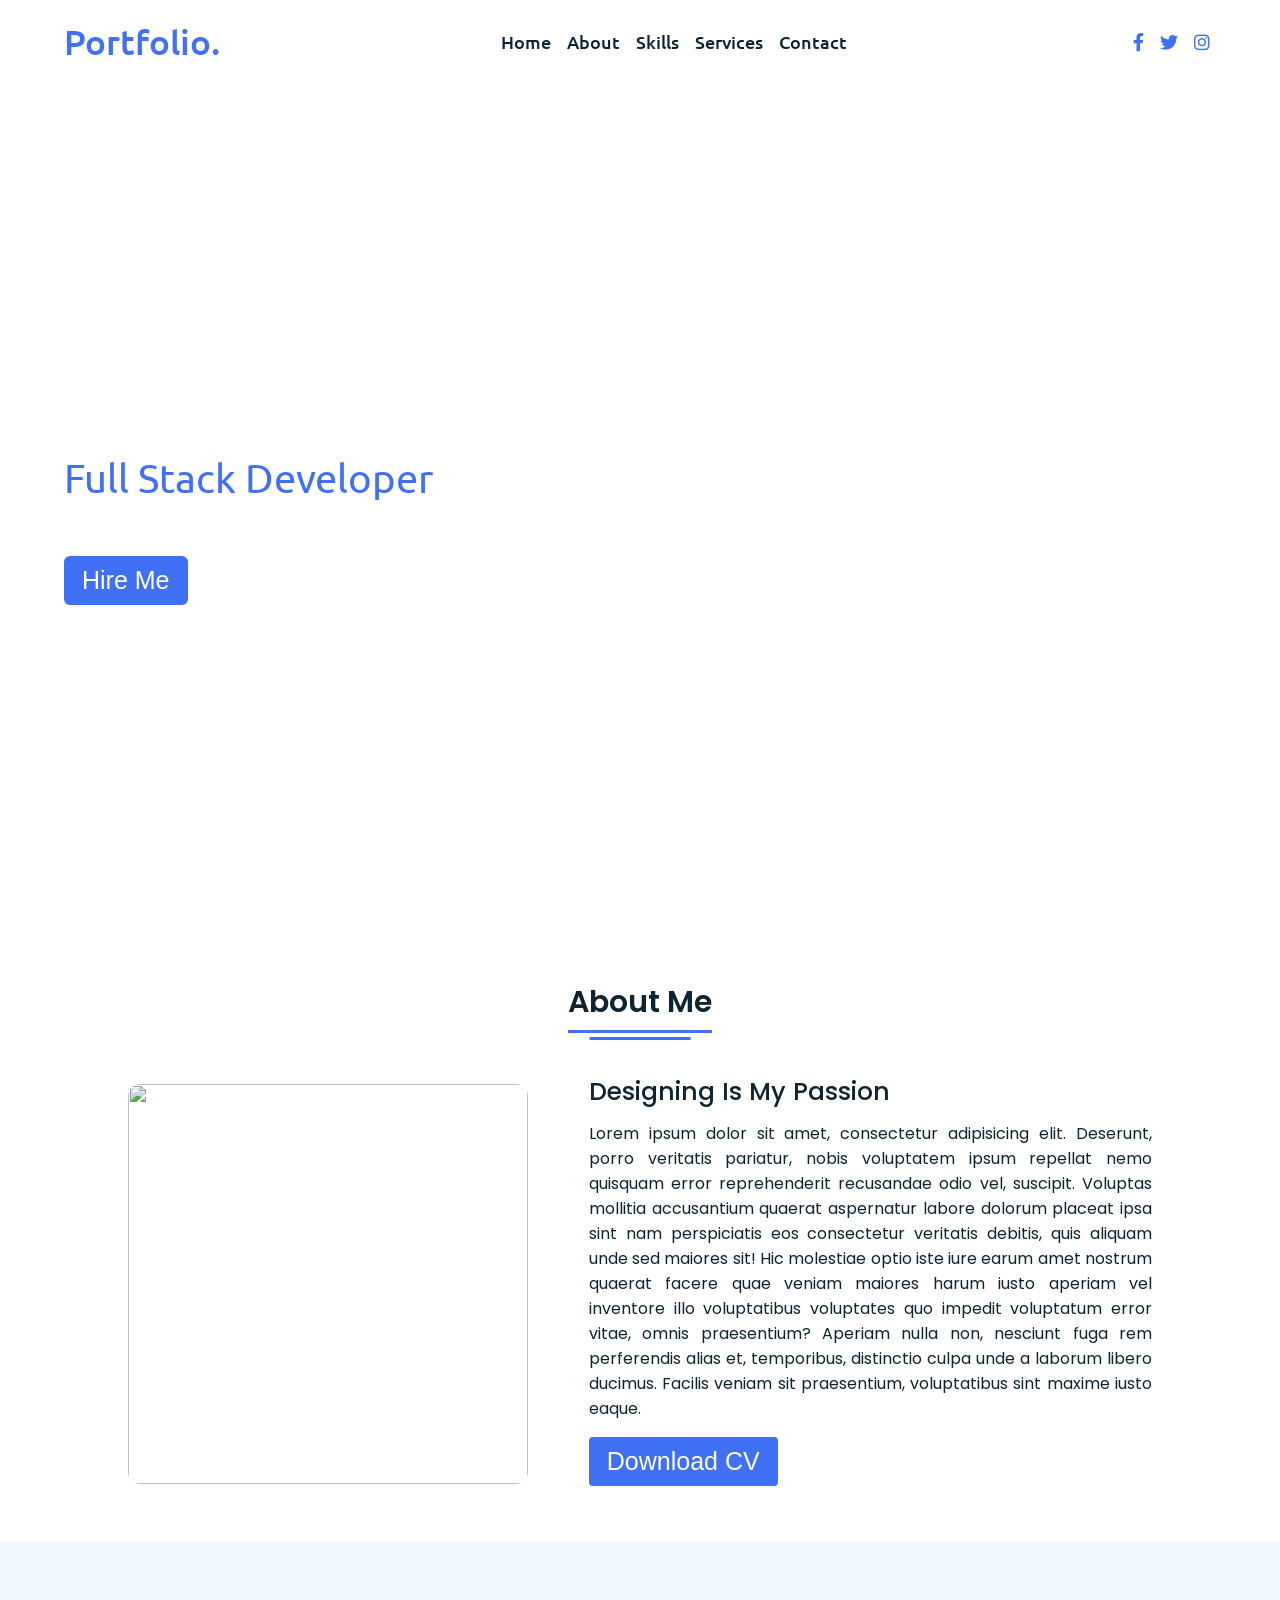
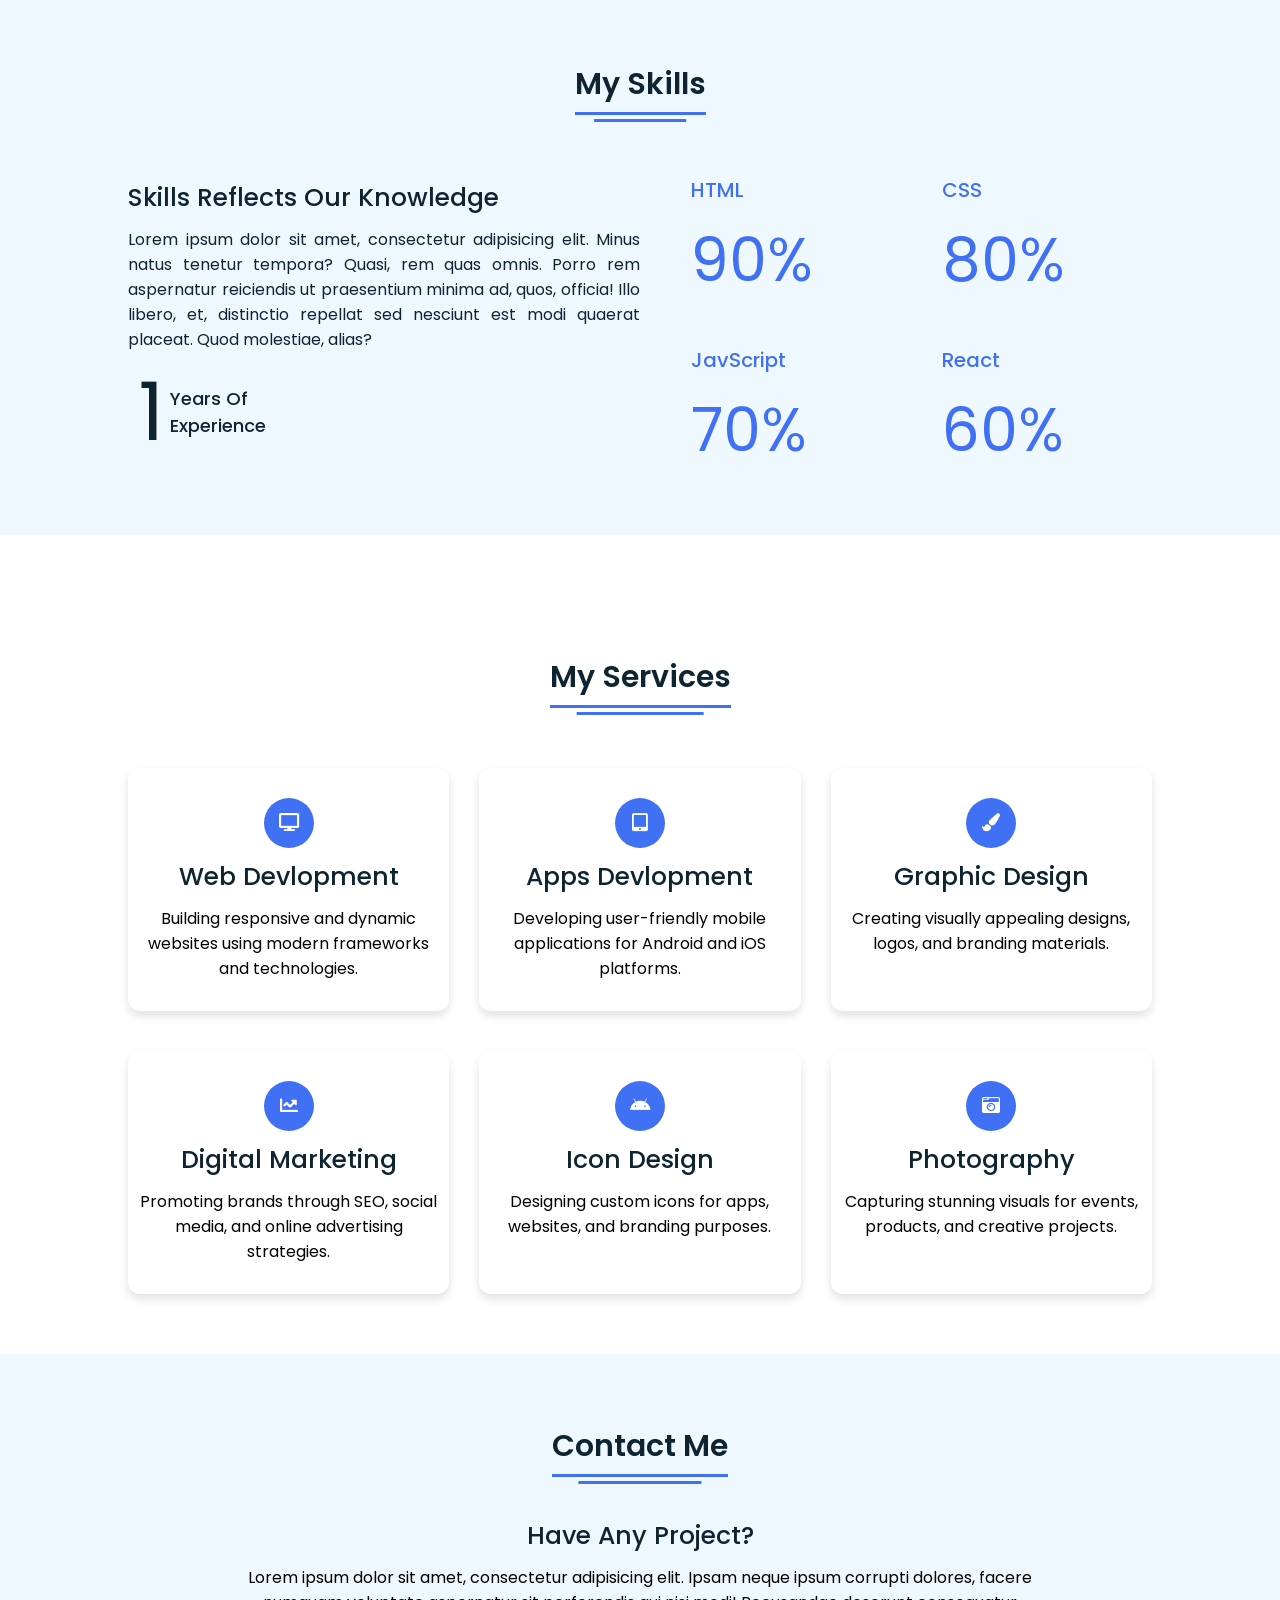
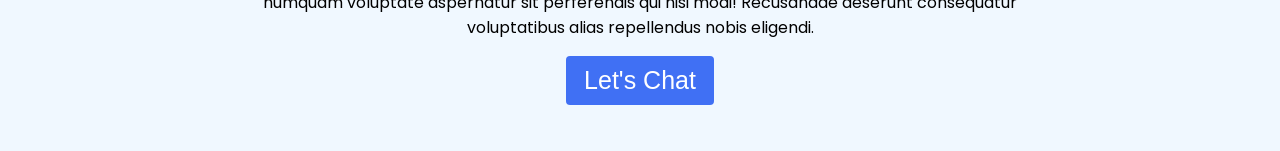
==== MyWeb/index.html @ ea356b6a "Done" ====
<!DOCTYPE html>
<!-- Website - www.codingnepalweb.com -->
<html lang="en" dir="ltr">
  <head>
    <meta charset="UTF-8" />
    <title>Responsive Portfolio Website HTML CSS</title>
    <link rel="stylesheet" href="style.css" />
    <!-- Fontawesome CDN Link -->
    <link rel="stylesheet" href="https://cdnjs.cloudflare.com/ajax/libs/font-awesome/5.15.2/css/all.min.css" />
    <meta name="viewport" content="width=device-width, initial-scale=1.0" />
  </head>
  <body>
    <!-- Move to up button -->
    <div class="scroll-button">
      <a href="#home"><i class="fas fa-arrow-up"></i></a>
    </div>
    <!-- navgaition menu -->
    <nav>
      <div class="navbar">
        <div class="logo"><a href="#">Portfolio.</a></div>
        <ul class="menu">
          <li><a href="#home">Home</a></li>
          <li><a href="#about">About</a></li>
          <li><a href="#skills">Skills</a></li>
          <li><a href="#services">Services</a></li>
          <li><a href="#contact">Contact</a></li>
          <div class="cancel-btn">
            <i class="fas fa-times"></i>
          </div>
        </ul>
        <div class="media-icons">
          <a href="#"><i class="fab fa-facebook-f"></i></a>
          <a href="#"><i class="fab fa-twitter"></i></a>
          <a href="#"><i class="fab fa-instagram"></i></a>
        </div>
      </div>
      <div class="menu-btn">
        <i class="fas fa-bars"></i>
      </div>
    </nav>

    <!-- Home Section Start -->
    <section class="home" id="home">
      <div class="home-content">
        <div class="text">
          <div class="text-one" style="color: white;">Hello,</div>
          <div class="text-two" style="color: white;">I'm Yash Bharsakle</div>
          <div class="text-three">Full Stack Developer</div>
          <div class="text-four" style="color: white;">From India</div>
        </div>
        <div class="button">
          <button>Hire Me</button>
        </div>
      </div>
    </section>

    <!-- About Section Start -->
    <section class="about" id="about">
      <div class="content">
        <div class="title"><span>About Me</span></div>
        <div class="about-details">
          <div class="left">
            <img src="images/Profile.png" alt="" />
          </div>
          <div class="right">
            <div class="topic">Designing Is My Passion</div>
            <p>
              Lorem ipsum dolor sit amet, consectetur adipisicing elit. Deserunt, porro veritatis pariatur, nobis voluptatem ipsum repellat nemo quisquam error reprehenderit recusandae odio vel, suscipit. Voluptas mollitia accusantium quaerat aspernatur labore dolorum placeat ipsa sint nam perspiciatis eos consectetur veritatis debitis, quis aliquam unde sed maiores sit! Hic molestiae optio iste
              iure earum amet nostrum quaerat facere quae veniam maiores harum iusto aperiam vel inventore illo voluptatibus voluptates quo impedit voluptatum error vitae, omnis praesentium? Aperiam nulla non, nesciunt fuga rem perferendis alias et, temporibus, distinctio culpa unde a laborum libero ducimus. Facilis veniam sit praesentium, voluptatibus sint maxime iusto eaque.
            </p>
            <div class="button">
              <button>Download CV</button>
            </div>
          </div>
        </div>
      </div>
    </section>

    <!-- My Skill Section Start -->
    <!-- Section Tag and Other Div will same where we need to put same CSS -->
    <section class="skills" id="skills">
      <div class="content">
        <div class="title"><span>My Skills</span></div>
        <div class="skills-details">
          <div class="text">
            <div class="topic">Skills Reflects Our Knowledge</div>
            <p>Lorem ipsum dolor sit amet, consectetur adipisicing elit. Minus natus tenetur tempora? Quasi, rem quas omnis. Porro rem aspernatur reiciendis ut praesentium minima ad, quos, officia! Illo libero, et, distinctio repellat sed nesciunt est modi quaerat placeat. Quod molestiae, alias?</p>
            <div class="experience">
              <div class="num">1</div>
              <div class="exp">
                Years Of <br />
                Experience
              </div>
            </div>
          </div>
          <div class="boxes">
            <div class="box">
              <div class="topic">HTML</div>
              <div class="per">90%</div>
            </div>
            <div class="box">
              <div class="topic">CSS</div>
              <div class="per">80%</div>
            </div>
            <div class="box">
              <div class="topic">JavScript</div>
              <div class="per">70%</div>
            </div>
            <div class="box">
              <div class="topic">React</div>
              <div class="per">60%</div>
            </div>
          </div>
        </div>
      </div>
    </section>

    <!-- My Services Section Start -->
    <section class="services" id="services">
      <div class="content">
        <div class="title"><span>My Services</span></div>
        <div class="boxes">
          <div class="box">
            <div class="icon">
              <i class="fas fa-desktop"></i>
            </div>
            <div class="topic">Web Devlopment</div>
            <p>Building responsive and dynamic websites using modern frameworks and technologies.</p>
          </div>
          <div class="box">
            <div class="icon">
              <i class="fas fa-tablet-alt"></i>
            </div>
            <div class="topic">Apps Devlopment</div>
            <p>Developing user-friendly mobile applications for Android and iOS platforms.</p>
          </div>
          <div class="box">
            <div class="icon">
              <i class="fas fa-paint-brush"></i>
            </div>
            <div class="topic">Graphic Design</div>
            <p>Creating visually appealing designs, logos, and branding materials.</p>
          </div>
          <div class="box">
            <div class="icon">
              <i class="fas fa-chart-line"></i>
            </div>
            <div class="topic">Digital Marketing</div>
            <p>Promoting brands through SEO, social media, and online advertising strategies.</p>
          </div>
          <div class="box">
            <div class="icon">
              <i class="fab fa-android"></i>
            </div>
            <div class="topic">Icon Design</div>
            <p>Designing custom icons for apps, websites, and branding purposes.</p>
          </div>
          <div class="box">
            <div class="icon">
              <i class="fas fa-camera-retro"></i>
            </div>
            <div class="topic">Photography</div>
            <p>Capturing stunning visuals for events, products, and creative projects.</p>
          </div>
          
        </div>
      </div>
    </section>

    <!-- Contact Me section Start -->
    <section class="contact" id="contact">
      <div class="content">
        <div class="title"><span>Contact Me</span></div>
        <div class="text">
          <div class="topic">Have Any Project?</div>
          <p>Lorem ipsum dolor sit amet, consectetur adipisicing elit. Ipsam neque ipsum corrupti dolores, facere numquam voluptate aspernatur sit perferendis qui nisi modi! Recusandae deserunt consequatur voluptatibus alias repellendus nobis eligendi.</p>
          <div class="button">
            <button>Let's Chat</button>
          </div>
        </div>
      </div>
    </section>

   

    <script src="script.js"></script>
  </body>
</html>
---- MyWeb/style.css ----
/* Google Font CDN Link */
@import url('https://fonts.googleapis.com/css2?family=Poppins:wght@400;500;600;700&family=Ubuntu:wght@400;500;700&display=swap');
*{
  margin: 0;
  padding: 0;
  box-sizing: border-box;
  text-decoration: none;
  scroll-behavior: smooth;
}

/* Custom Scroll Bar CSS */
::-webkit-scrollbar {
    width: 10px;
}
::-webkit-scrollbar-track {
    background: #f1f1f1;
}
::-webkit-scrollbar-thumb {
    background: #6e93f7;
    border-radius: 12px;
    transition: all 0.3s ease;
}

::-webkit-scrollbar-thumb:hover {
    background: #4070f4;
}
/* navbar styling */
nav{
  position: fixed;
  width: 100%;
  padding: 20px 0;
  z-index: 998;
  transition: all 0.3s ease;
  font-family: 'Ubuntu', sans-serif;
}
nav.sticky{
  background: #4070f4;
  padding: 13px 0;
}
nav .navbar{
  width: 90%;
  display: flex;
  justify-content: space-between;
  align-items: center;
  margin: auto;
}
nav .navbar .logo a{
  font-weight: 500;
  font-size: 35px;
  color: #4070f4;
}
nav.sticky .navbar .logo a{
  color: #fff;
}
nav .navbar .menu{
  display: flex;
  position: relative;
}
nav .navbar .menu li{
  list-style: none;
  margin: 0 8px;
}
.navbar .menu a{
  font-size: 18px;
  font-weight: 500;
  color: #0E2431;
  padding: 6px 0;
  transition: all 0.4s ease;
}
.navbar .menu a:hover{
  color: #4070f4;
}
nav.sticky .menu a{
  color: #FFF;
}
nav.sticky .menu a:hover{
  color: #0E2431;
}
.navbar .media-icons a{
  color: #4070f4;
  font-size: 18px;
  margin: 0 6px;
}
nav.sticky .media-icons a{
  color: #FFF;
}

/* Side Navigation Menu Button CSS */
nav .menu-btn,
.navbar .menu .cancel-btn{
  position: absolute;
  color: #fff;
  right: 30px;
  top: 20px;
  font-size: 20px;
  cursor: pointer;
  transition: all 0.3s ease;
  display: none;
}
nav .menu-btn{
  color: #4070f4;
}
nav.sticky .menu-btn{
  color: #FFF;
}
.navbar .menu .menu-btn{
  color: #fff;
}

/* home section styling */
.home{
  height: 100vh;
  width: 100%;
  background: url("images/back.jpg") no-repeat;
  background-size: cover;
  background-position: center;
  background-attachment: fixed;
  font-family: 'Ubuntu', sans-serif;
}
.home .home-content{
  width: 90%;
  height: 100%;
  margin: auto;
  display: flex;
  flex-direction: column;
  justify-content: center;
}
.home .text-one{
  font-size: 25px;
  color: #0E2431;
}
.home .text-two{
  color: #0E2431;
  font-size: 75px;
  font-weight: 600;
  margin-left: -3px;
}
.home .text-three{
  font-size: 40px;
  margin: 5px 0;
  color: #4070f4;
}
.home .text-four{
  font-size: 23px;
  margin: 5px 0;
  color: #0E2431;
}
.home .button{
  margin: 14px 0;
}
.home .button button{
  outline: none;
  padding: 8px 16px;
  border-radius: 6px;
  font-size: 25px;
  font-weight: 400;
  background: #4070f4;
  color: #fff;
  cursor: pointer;
  border: 2px solid transparent;
  transition: all 0.4s ease;
}
.home .button button:hover{
  border-color: #4070f4;
  background-color: #fff;
  color: #4070f4;
}

/* About Section Styling */
/* Those Elements Where We Have Apply Same CSS,
 I'm Selecting Directly 'Section Tag' and 'Class'  */
section{
  padding-top: 40px;
}
section .content{
  width: 80%;
  margin: 40px auto;
  font-family: 'Poppins', sans-serif;
}
.about .about-details{
  display: flex;
  justify-content: space-between;
  align-items: center;
}
section .title{
  display: flex;
  justify-content: center;
  margin-bottom: 40px;
}
section .title span{
  color: #0E2431;
  font-size: 30px;
  font-weight: 600;
  position: relative;
  padding-bottom: 8px;
}
section .title span::before,
section .title span::after{
  content: '';
  position: absolute;
  height: 3px;
  width: 100%;
  background: #4070f4;
  left: 0;
  bottom: 0;
}
section .title span::after{
  bottom: -7px;
  width: 70%;
  left: 50%;
  transform: translateX(-50%);
}
.about .about-details .left{
  width: 45%;
}
.about .left img{
  height: 400px;
  width: 400px;
  object-fit: cover;
  border-radius: 12px;
}
.about-details .right{
  width: 55%;
}
section  .topic{
  color: #0E2431;
  font-size: 25px;
  font-weight: 500;
  margin-bottom: 10px;
}
.about-details .right p{
  text-align: justify;
  color: #0E2431;
}
section .button{
  margin: 16px 0;
}
section .button button{
  outline: none;
  padding: 8px 16px;
  border-radius: 4px;
  font-size: 25px;
  font-weight: 400;
  background: #4070f4;
  color: #fff;
  border: 2px solid transparent;
  cursor: pointer;
  transition: all 0.4s ease;
}
section .button button:hover{
  border-color: #4070f4;
  background-color: #fff;
  color: #4070f4;
}

 /* My Skills CSS */
 .skills{
   background: #F0F8FF;
 }
 .skills .content{
   padding: 40px 0;
 }
 .skills .skills-details{
   display: flex;
   justify-content: space-between;
   align-items: center;
 }
 .skills-details .text{
   width: 50%;
 }
 .skills-details p{
   color: #0E2431;
   text-align: justify;
 }
.skills .skills-details .experience{
  display: flex;
  align-items: center;
  margin: 0 10px;
}
.skills-details .experience .num{
  color: #0E2431;
  font-size: 80px;
}
.skills-details .experience .exp{
  color: #0E2431;
  margin-left: 20px;
  font-size: 18px;
  font-weight: 500;
  margin: 0 6px;
}
.skills-details .boxes{
  width: 45%;
  display: flex;
  flex-wrap: wrap;
  justify-content: space-between;
}
.skills-details .box{
  width: calc(100% / 2 - 20px);
  margin: 20px 0;
}
.skills-details .boxes .topic{
  font-size: 20px;
  color: #4070f4;
}
.skills-details .boxes .per{
  font-size: 60px;
  color: #4070f4;
}

/* My Services CSS */
.services .boxes{
  display: flex;
  flex-wrap: wrap;
  justify-content: space-between;
}
.services .boxes .box{
  margin: 20px 0;
  width: calc(100% / 3 - 20px);
  text-align: center;
  border-radius: 12px;
  padding: 30px 10px;
  box-shadow: 0 5px 10px rgba(0, 0, 0, 0.12);
  cursor: default;
  transition: all 0.4s ease;
}
.services .boxes .box:hover{
  background: #4070f4;
  color: #fff;
}
.services .boxes .box .icon{
  height: 50px;
  width: 50px;
  background: #4070f4;
  border-radius: 50%;
  text-align: center;
  line-height: 50px;
  font-size: 18px;
  color: #fff;
  margin: 0 auto 10px auto;
  transition: all 0.4s ease;
}
.boxes .box:hover .icon{
  background-color: #fff;
  color: #4070f4;
}
.services .boxes .box:hover .topic,
.services .boxes .box:hover p{
  color: #0E2431;
  transition: all 0.4s ease;
}
.services .boxes .box:hover .topic,
.services .boxes .box:hover p{
  color: #fff;
}
/* Contact Me CSS */
.contact{
  background: #F0F8FF;
}
.contact .content{
  margin: 0 auto;
  padding: 30px 0;
}
.contact .text{
  width: 80%;
  text-align: center;
  margin: auto;
}

/* Footer CSS */
footer{
  background: #4070f4;
  padding: 15px 0;
  text-align: center;
  font-family: 'Poppins', sans-serif;
}
footer .text span{
  font-size: 17px;
  font-weight: 400;
  color: #fff;
}
footer .text span a{
  font-weight: 500;
  color: #FFF;
}
footer .text span a:hover{
  text-decoration: underline;
}
/* Scroll TO Top Button CSS */
.scroll-button a{
  position: fixed;
  bottom: 20px;
  right: 20px;
  color: #fff;
  background: #4070f4;
  padding: 7px 12px;;
  font-size: 18px;
  border-radius: 6px;
  box-shadow: rgba(0, 0, 0, 0.15);
  display: none;
}

/* Responsive Media Query */
@media (max-width: 1190px) {
  section .content{
    width: 85%;
  }
}
@media (max-width: 1000px) {
  .about .about-details{
    justify-content: center;
    flex-direction: column;
  }
  .about .about-details .left{
    display: flex;
    justify-content: center;
    width: 100%;
  }
  .about-details .right{
    width: 90%;
    margin: 40px 0;
  }
  .services .boxes .box{
    margin: 20px 0;
    width: calc(100% / 2 - 20px);
  }
}
@media (max-width: 900px) {
  .about .left img{
    height: 350px;
    width: 350px;
  }
}

@media (max-width: 750px) {
  nav .navbar{
    width: 90%;
  }
  nav .navbar .menu{
    position: fixed;
    left: -100%;
    top: 0;
    background: #0E2431;
    height: 100vh;
    max-width: 400px;
    width: 100%;
    padding-top: 60px;
    flex-direction: column;
    align-items: center;
    transition: all 0.5s ease;
  }
  .navbar.active .menu{
    left: 0;
  }
  nav .navbar .menu a{
    font-size: 23px;
    display: block;
    color: #fff;
    margin: 10px 0;
  }
  nav.sticky .menu a:hover{
    color: #4070f4;
  }
  nav .navbar .media-icons{
    display: none;
  }
  nav .menu-btn,
  .navbar .menu .cancel-btn{
    display: block;
  }
  .home .text-two{
    font-size: 65px;
  }
  .home .text-three{
    font-size: 35px;
  }
  .skills .skills-details{
    align-items: center;
    justify-content: center;
    flex-direction: column;
  }
  .skills-details .text{
    width: 100%;
    margin-bottom: 50px;
  }
  .skills-details .boxes{
    justify-content: center;
    align-items: center;
    width: 100%;
  }
  .services .boxes .box{
    margin: 20px 0;
    width: 100%;
  }
  .contact .text{
    width: 100%;
}
}

@media (max-width: 500px){
  .home .text-two{
    font-size: 55px;
  }
  .home .text-three{
    font-size: 33px;
  }
  .skills-details .boxes .per{
    font-size: 50px;
    color: #4070f4;
  }
}
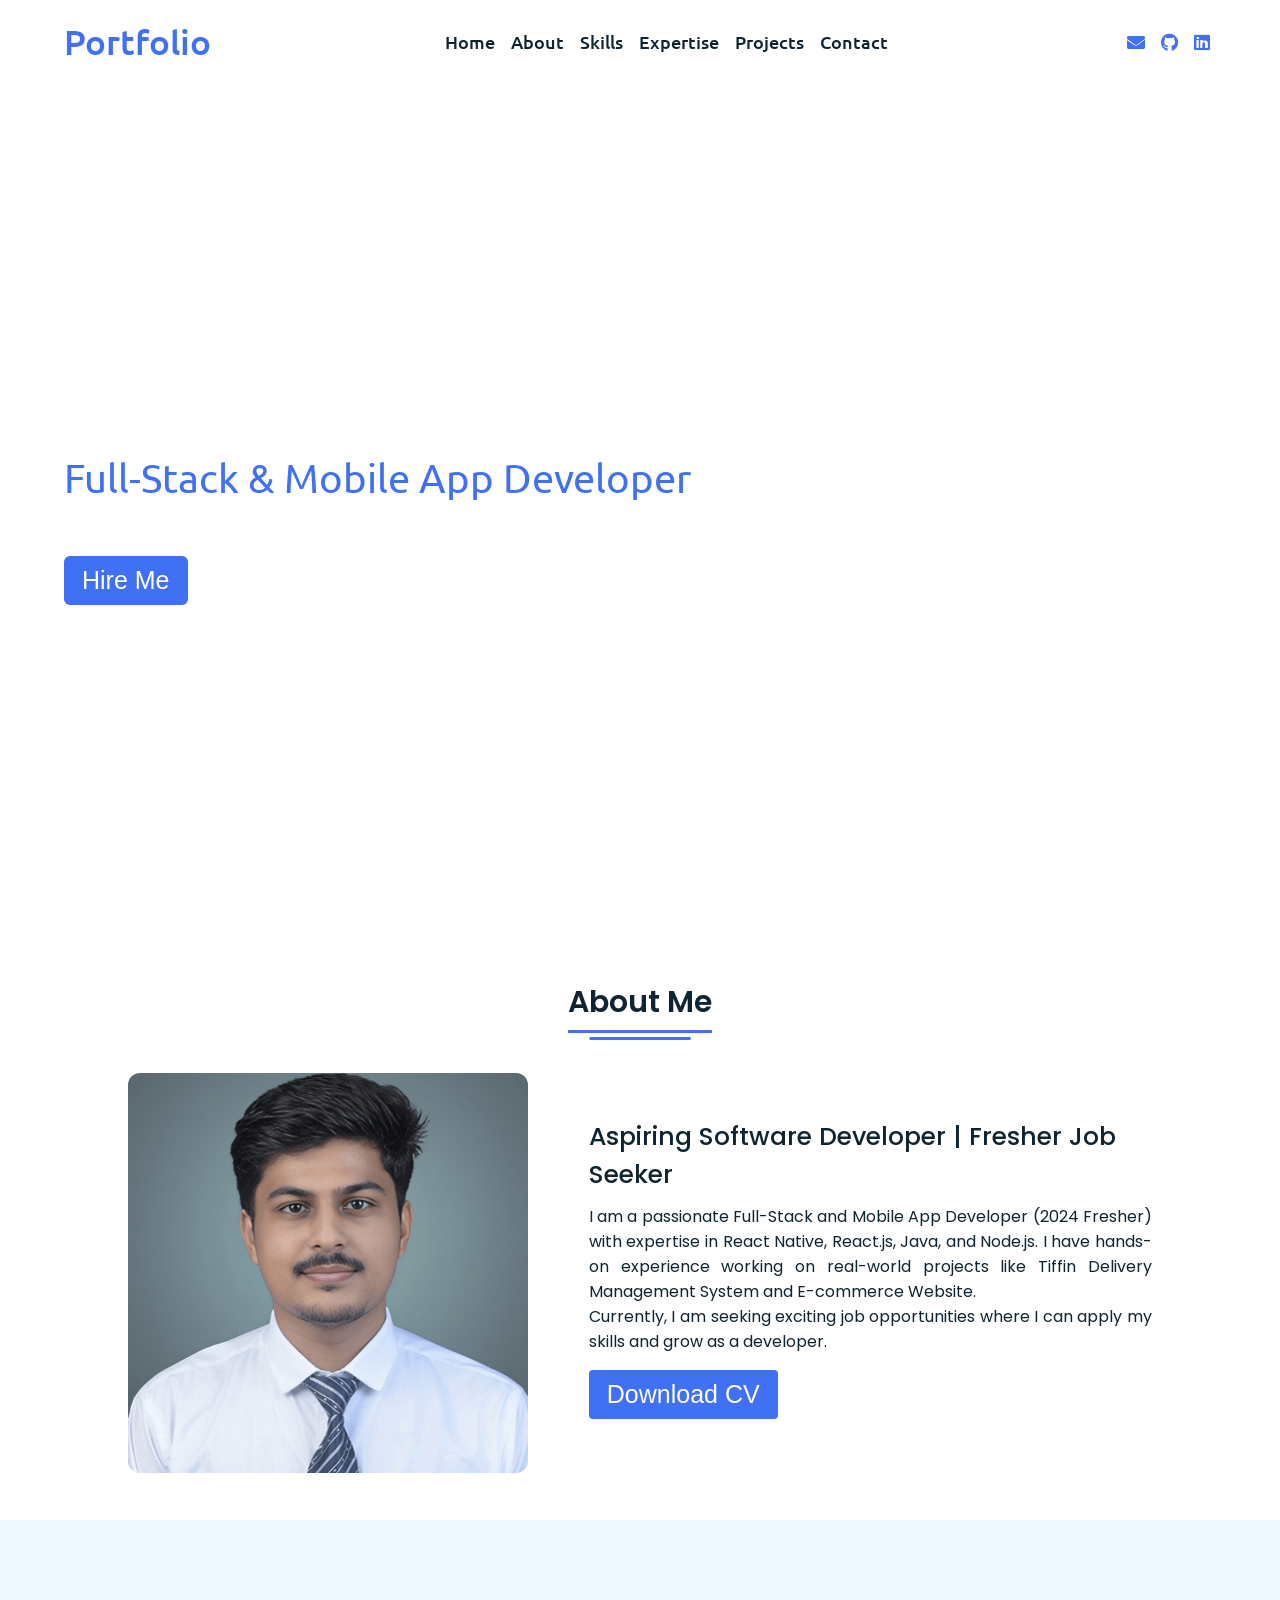
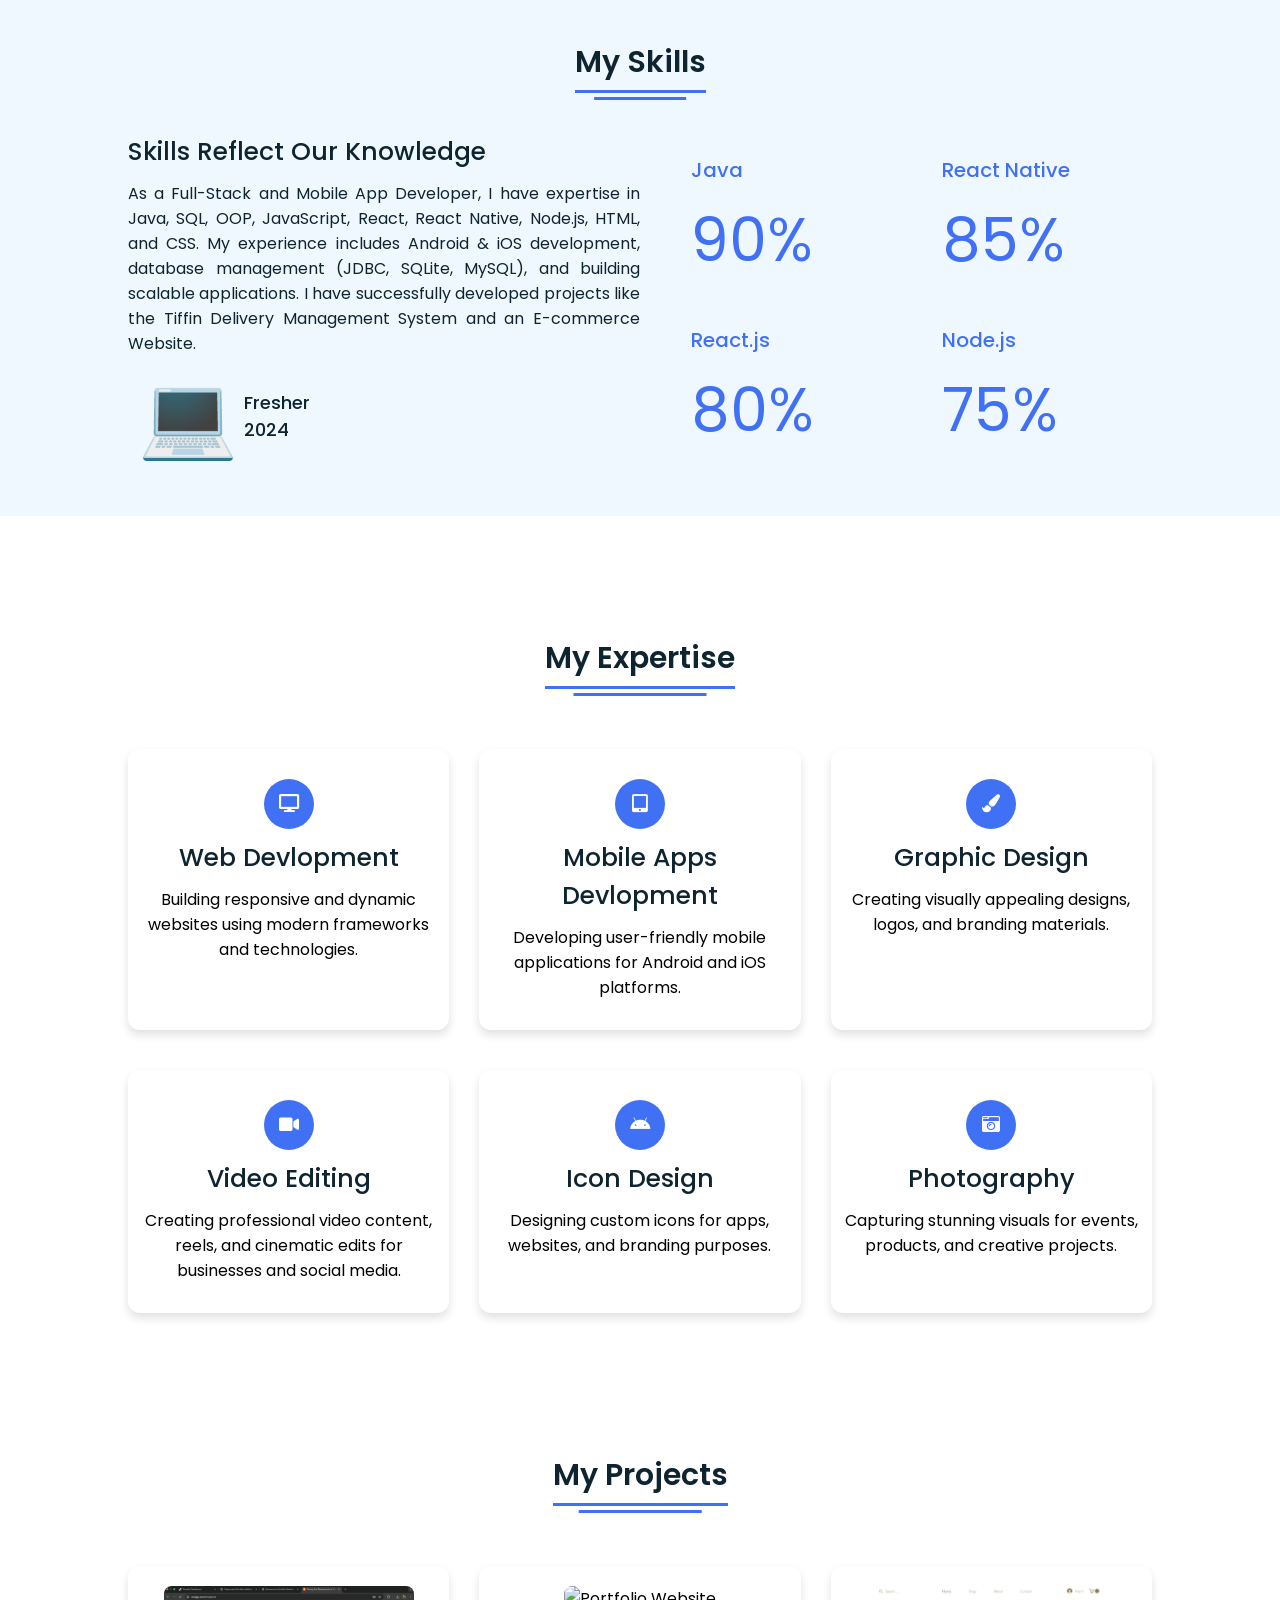
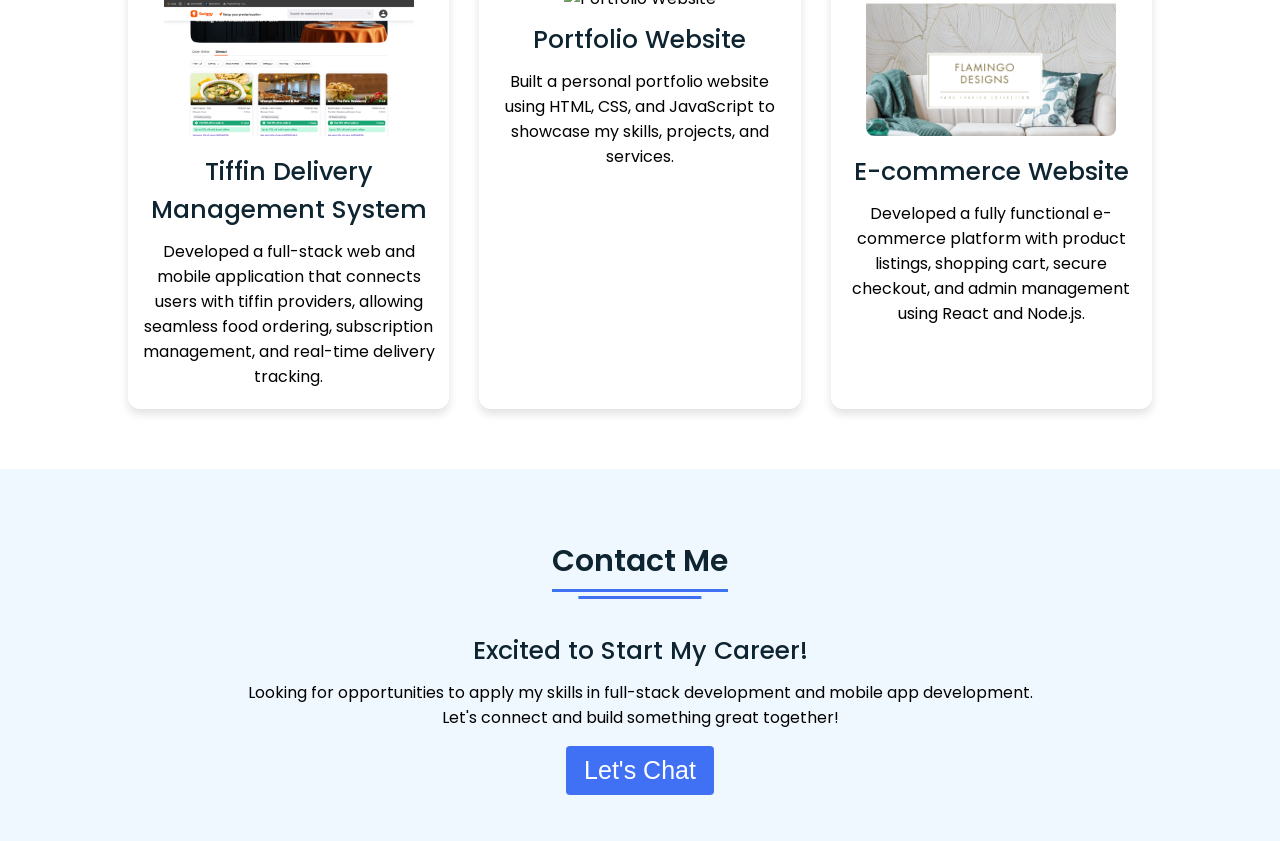
==== commit 1d689973: "updated" ====
--- a/MyWeb/index.html
+++ b/MyWeb/index.html
@@ -3,7 +3,7 @@
 <html lang="en" dir="ltr">
   <head>
     <meta charset="UTF-8" />
-    <title>Responsive Portfolio Website HTML CSS</title>
+    <title>Yash Bharsakle Portfolio</title>
     <link rel="stylesheet" href="style.css" />
     <!-- Fontawesome CDN Link -->
     <link rel="stylesheet" href="https://cdnjs.cloudflare.com/ajax/libs/font-awesome/5.15.2/css/all.min.css" />
@@ -17,21 +17,22 @@
     <!-- navgaition menu -->
     <nav>
       <div class="navbar">
-        <div class="logo"><a href="#">Portfolio.</a></div>
+        <div class="logo"><a href="#">Portfolio</a></div>
         <ul class="menu">
           <li><a href="#home">Home</a></li>
           <li><a href="#about">About</a></li>
           <li><a href="#skills">Skills</a></li>
-          <li><a href="#services">Services</a></li>
+          <li><a href="#services">Expertise</a></li>
+          <li><a href="#projects">Projects</a></li>
           <li><a href="#contact">Contact</a></li>
           <div class="cancel-btn">
             <i class="fas fa-times"></i>
           </div>
         </ul>
         <div class="media-icons">
-          <a href="#"><i class="fab fa-facebook-f"></i></a>
-          <a href="#"><i class="fab fa-twitter"></i></a>
-          <a href="#"><i class="fab fa-instagram"></i></a>
+          <a href="mailto:yashbharsakle451@gmail.com" target="_blank"><i class="fas fa-envelope"></i></a>
+          <a href="https://github.com/Yash-Bharsakle/Yash-Bharsakle" target="_blank"><i class="fab fa-github"></i></a>
+          <a href="https://www.linkedin.com/in/yash-bharsakle451/" target="_blank"><i class="fab fa-linkedin"></i></a>
         </div>
       </div>
       <div class="menu-btn">
@@ -45,11 +46,12 @@
         <div class="text">
           <div class="text-one" style="color: white;">Hello,</div>
           <div class="text-two" style="color: white;">I'm Yash Bharsakle</div>
-          <div class="text-three">Full Stack Developer</div>
-          <div class="text-four" style="color: white;">From India</div>
+          <div class="text-three">Full-Stack & Mobile App Developer</div>
+          <div class="text-four" style="color: white;">Fresher | Seeking Job Opportunity</div>
         </div>
         <div class="button">
-          <button>Hire Me</button>
+          <a href="https://www.linkedin.com/in/yash-bharsakle451/">  <button>Hire Me</button></a>
+         
         </div>
       </div>
     </section>
@@ -60,21 +62,26 @@
         <div class="title"><span>About Me</span></div>
         <div class="about-details">
           <div class="left">
-            <img src="images/Profile.png" alt="" />
+            <img src="./Images/Yash_Profile.jpg" alt="Image Loading..." />
           </div>
           <div class="right">
-            <div class="topic">Designing Is My Passion</div>
+            <div class="topic">Aspiring Software Developer | Fresher Job Seeker</div>
             <p>
-              Lorem ipsum dolor sit amet, consectetur adipisicing elit. Deserunt, porro veritatis pariatur, nobis voluptatem ipsum repellat nemo quisquam error reprehenderit recusandae odio vel, suscipit. Voluptas mollitia accusantium quaerat aspernatur labore dolorum placeat ipsa sint nam perspiciatis eos consectetur veritatis debitis, quis aliquam unde sed maiores sit! Hic molestiae optio iste
-              iure earum amet nostrum quaerat facere quae veniam maiores harum iusto aperiam vel inventore illo voluptatibus voluptates quo impedit voluptatum error vitae, omnis praesentium? Aperiam nulla non, nesciunt fuga rem perferendis alias et, temporibus, distinctio culpa unde a laborum libero ducimus. Facilis veniam sit praesentium, voluptatibus sint maxime iusto eaque.
+              I am a passionate Full-Stack and Mobile App Developer (2024 Fresher) with expertise in React Native, React.js, Java, and Node.js.  
+              I have hands-on experience working on real-world projects like Tiffin Delivery Management System and E-commerce Website.  
+              <br/> 
+              Currently, I am seeking exciting job opportunities where I can apply my skills and grow as a developer.  
             </p>
             <div class="button">
-              <button>Download CV</button>
-            </div>
-          </div>
-        </div>
-      </div>
-    </section>
+              
+              <button onclick="window.open('Yash_Bharsakle_Resume (1).pdf', '_blank')">Download CV</button>
+              
+            </div>
+          </div>
+        </div>
+      </div>
+    </section>
+    
 
     <!-- My Skill Section Start -->
     <!-- Section Tag and Other Div will same where we need to put same CSS -->
@@ -83,42 +90,46 @@
         <div class="title"><span>My Skills</span></div>
         <div class="skills-details">
           <div class="text">
-            <div class="topic">Skills Reflects Our Knowledge</div>
-            <p>Lorem ipsum dolor sit amet, consectetur adipisicing elit. Minus natus tenetur tempora? Quasi, rem quas omnis. Porro rem aspernatur reiciendis ut praesentium minima ad, quos, officia! Illo libero, et, distinctio repellat sed nesciunt est modi quaerat placeat. Quod molestiae, alias?</p>
+            <div class="topic">Skills Reflect Our Knowledge</div>
+            <p>
+              As a Full-Stack and Mobile App Developer, I have expertise in Java, SQL, OOP, JavaScript, React, React Native, Node.js, HTML, and CSS.  
+              My experience includes Android & iOS development, database management (JDBC, SQLite, MySQL), and building scalable applications.  
+              I have successfully developed projects like the Tiffin Delivery Management System and an E-commerce Website.  
+            </p>
             <div class="experience">
-              <div class="num">1</div>
+              <div class="num">💻</div>
               <div class="exp">
-                Years Of <br />
-                Experience
+                Fresher <br />
+                2024
               </div>
             </div>
           </div>
           <div class="boxes">
             <div class="box">
-              <div class="topic">HTML</div>
+              <div class="topic">Java</div>
               <div class="per">90%</div>
             </div>
             <div class="box">
-              <div class="topic">CSS</div>
+              <div class="topic">React Native</div>
+              <div class="per">85%</div>
+            </div>
+            <div class="box">
+              <div class="topic">React.js</div>
               <div class="per">80%</div>
             </div>
             <div class="box">
-              <div class="topic">JavScript</div>
-              <div class="per">70%</div>
-            </div>
-            <div class="box">
-              <div class="topic">React</div>
-              <div class="per">60%</div>
-            </div>
-          </div>
-        </div>
-      </div>
-    </section>
-
-    <!-- My Services Section Start -->
+              <div class="topic">Node.js</div>
+              <div class="per">75%</div>
+            </div>
+          </div>
+        </div>
+      </div>
+    </section>
+
+    <!-- My Exp Section Start -->
     <section class="services" id="services">
       <div class="content">
-        <div class="title"><span>My Services</span></div>
+        <div class="title"><span>My Expertise</span></div>
         <div class="boxes">
           <div class="box">
             <div class="icon">
@@ -131,7 +142,7 @@
             <div class="icon">
               <i class="fas fa-tablet-alt"></i>
             </div>
-            <div class="topic">Apps Devlopment</div>
+            <div class="topic">Mobile Apps Devlopment</div>
             <p>Developing user-friendly mobile applications for Android and iOS platforms.</p>
           </div>
           <div class="box">
@@ -143,10 +154,10 @@
           </div>
           <div class="box">
             <div class="icon">
-              <i class="fas fa-chart-line"></i>
-            </div>
-            <div class="topic">Digital Marketing</div>
-            <p>Promoting brands through SEO, social media, and online advertising strategies.</p>
+              <i class="fas fa-video"></i>
+            </div>
+            <div class="topic">Video Editing</div>
+            <p>Creating professional video content, reels, and cinematic edits for businesses and social media.</p>
           </div>
           <div class="box">
             <div class="icon">
@@ -167,22 +178,53 @@
       </div>
     </section>
 
-    <!-- Contact Me section Start -->
-    <section class="contact" id="contact">
-      <div class="content">
-        <div class="title"><span>Contact Me</span></div>
-        <div class="text">
-          <div class="topic">Have Any Project?</div>
-          <p>Lorem ipsum dolor sit amet, consectetur adipisicing elit. Ipsam neque ipsum corrupti dolores, facere numquam voluptate aspernatur sit perferendis qui nisi modi! Recusandae deserunt consequatur voluptatibus alias repellendus nobis eligendi.</p>
-          <div class="button">
-            <button>Let's Chat</button>
-          </div>
-        </div>
-      </div>
-    </section>
+    <section class="projects" id="projects">
+      <div class="content">
+        <div class="title"><span>My Projects</span></div>
+        <div class="boxes">
+          <div class="box">
+            <img src="./Images/tiffin_project.jpg" alt="Tiffin Delivery Management System" />
+            <div class="topic">Tiffin Delivery Management System</div>
+            <p>Developed a full-stack web and mobile application that connects users with tiffin providers, allowing seamless food ordering, subscription management, and real-time delivery tracking.</p>
+          </div>
+          <div class="box">
+            <img src="./Images/portfolio.jpg" alt="Portfolio Website" />
+            <div class="topic">Portfolio Website</div>
+            <p>Built a personal portfolio website using HTML, CSS, and JavaScript to showcase my skills, projects, and services.</p>
+          </div>
+          <div class="box">
+            <img src="./Images/ecommerce.jpg" alt="E-commerce Website" />
+            <div class="topic">E-commerce Website</div>
+            <p>Developed a fully functional e-commerce platform with product listings, shopping cart, secure checkout, and admin management using React and Node.js.</p>
+          </div>
+        </div>
+      </div>
+    </section>
+
+ <!-- Contact Me section Start -->
+<section class="contact" id="contact">
+  <div class="content">
+    <div class="title"><span>Contact Me</span></div>
+    <div class="text">
+      <div class="topic">Excited to Start My Career!</div>
+<p>
+  Looking for opportunities to apply my skills in full-stack development and mobile app development.
+  <br/>
+  Let's connect and build something great together!
+</p>
+     
+      <div class="button">
+        <a href="mailto:yashbharsakle451@gmail.com"><button>Let's Chat</button></a>
+      </div>
+    </div>
+  </div>
+</section>
 
    
 
     <script src="script.js"></script>
+   
+
   </body>
+  
 </html>
--- a/MyWeb/style.css
+++ b/MyWeb/style.css
@@ -6,6 +6,80 @@
   box-sizing: border-box;
   text-decoration: none;
   scroll-behavior: smooth;
+}
+/* My Projects CSS */
+.projects .boxes {
+  display: flex;
+  flex-wrap: wrap;
+  justify-content: space-between;
+}
+
+/* Individual Project Box */
+.projects .boxes .box {
+  width: calc(100% / 3 - 20px); /* 3 boxes per row with spacing */
+  margin: 20px 0;
+  text-align: center;
+  border-radius: 12px;
+  padding: 20px 10px;
+  box-shadow: 0 5px 10px rgba(0, 0, 0, 0.12);
+  cursor: default;
+  transition: all 0.4s ease;
+  background: #fff;
+}
+
+/* Hover Effect */
+.projects .boxes .box:hover {
+  background: #6e93f7; /* Light Orange Theme */
+  color: #fff;
+}
+
+/* Image Styling */
+.projects .boxes .box img {
+  width: 100%;
+  max-width: 250px; /* Limit max width */
+  height: 150px; /* Keep images smaller */
+  object-fit: cover;
+  border-radius: 8px;
+  margin-bottom: 10px;
+}
+
+/* Hover Effects on Text */
+.projects .boxes .box:hover .topic,
+.projects .boxes .box:hover p {
+  color: #0E2431;
+  transition: all 0.4s ease;
+}
+
+/* Icon Styling */
+.projects .boxes .box .icon {
+  height: 50px;
+  width: 50px;
+  background: #6e93f7;
+  border-radius: 50%;
+  text-align: center;
+  line-height: 50px;
+  font-size: 18px;
+  color: #fff;
+  margin: 0 auto 10px auto;
+  transition: all 0.4s ease;
+}
+
+.projects .boxes .box:hover .icon {
+  background-color: #fff;
+  color: #6e93f7;
+}
+
+/* Responsive Design */
+@media (max-width: 1024px) {
+  .projects .boxes .box {
+    width: calc(100% / 2 - 20px); /* 2 boxes per row */
+  }
+}
+
+@media (max-width: 768px) {
+  .projects .boxes .box {
+    width: 100%; /* 1 box per row */
+  }
 }
 
 /* Custom Scroll Bar CSS */
